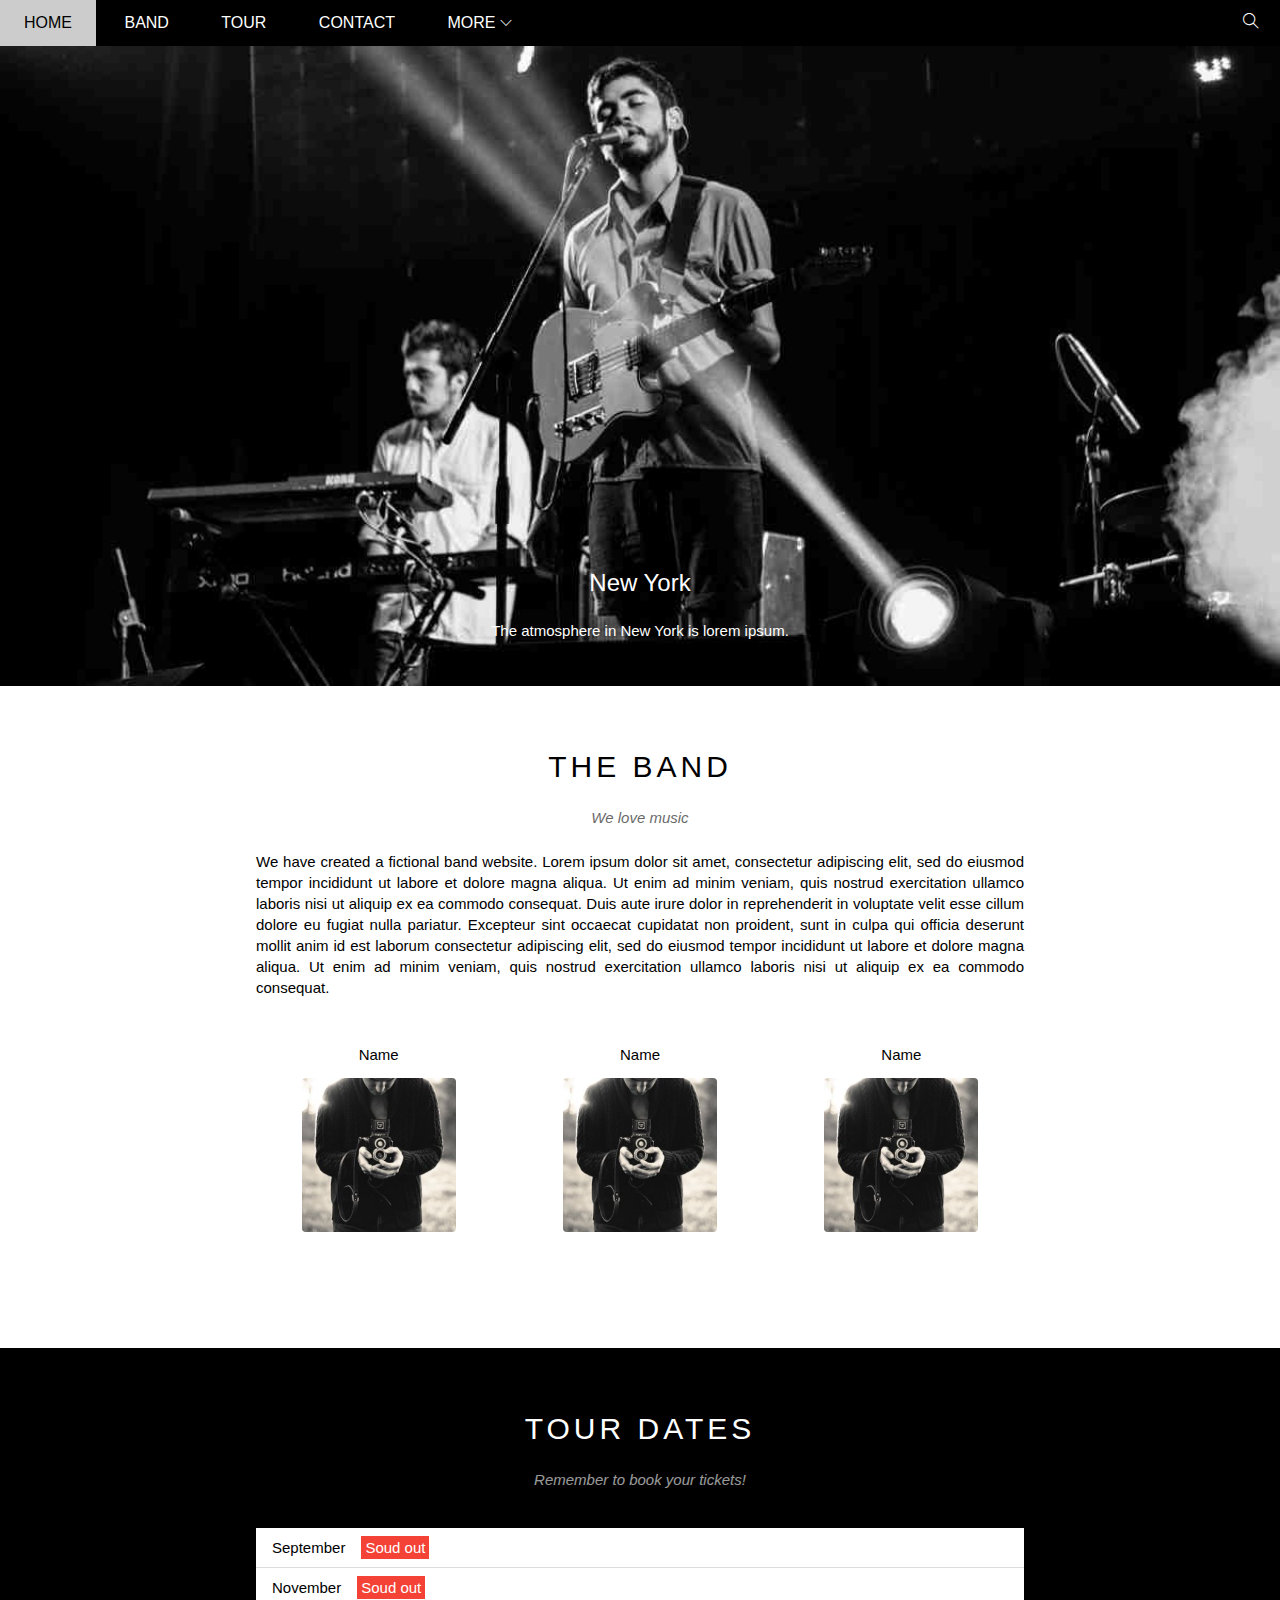
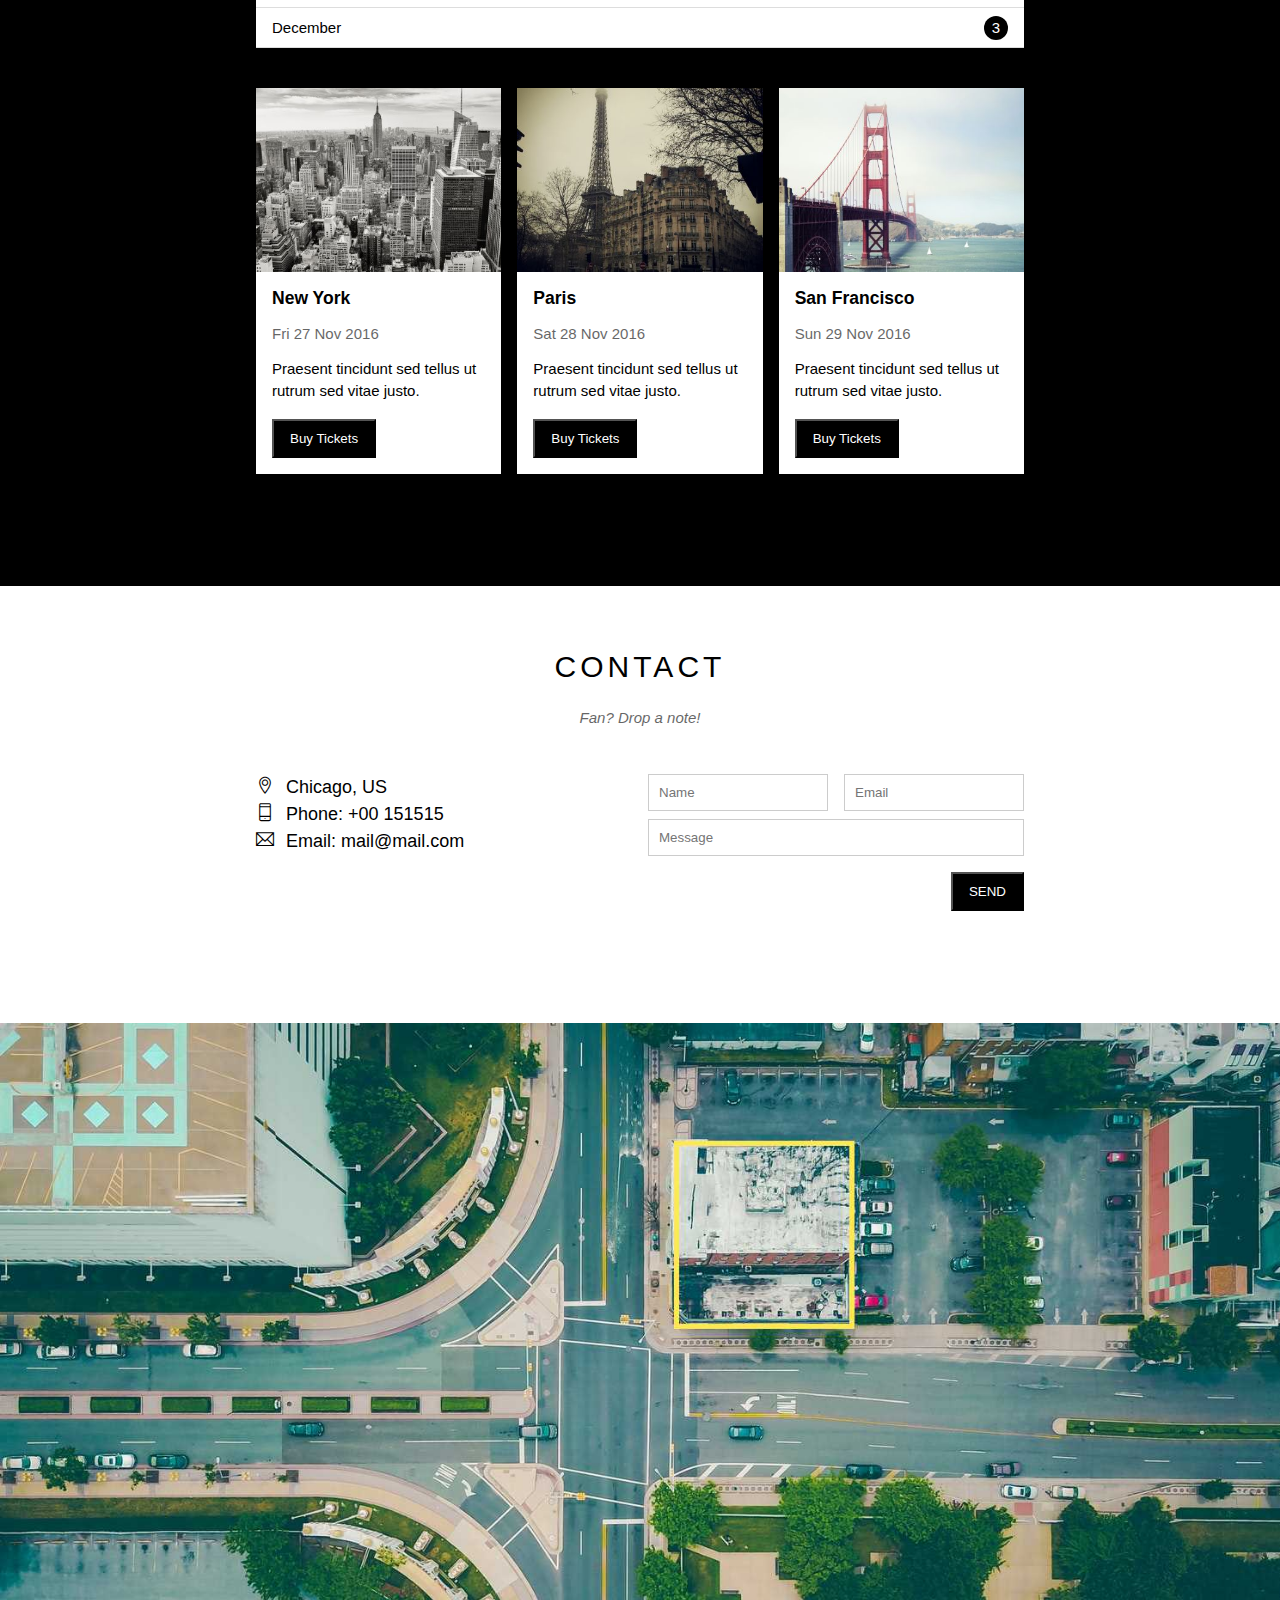
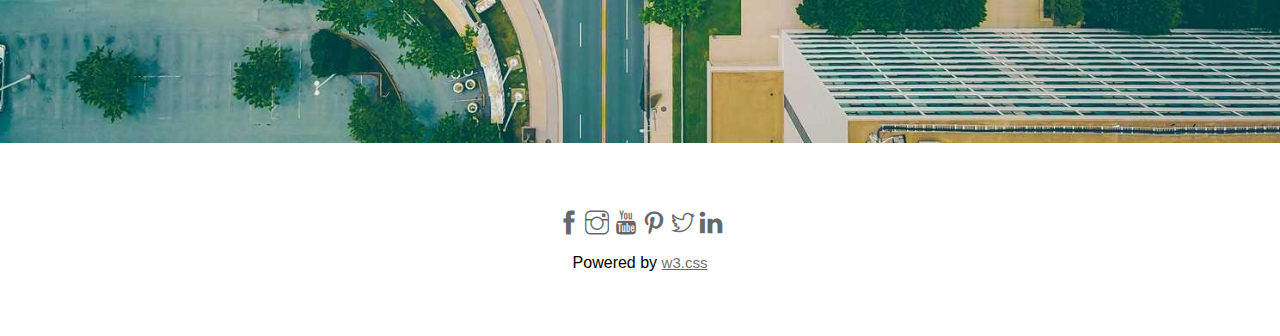
==== w3_band/index.html @ 414e9b03 "pull frist: html/css" ====
<!DOCTYPE html>
<html lang="en">
<head>
    <meta charset="UTF-8">
    <meta http-equiv="X-UA-Compatible" content="IE=edge">
    <meta name="viewport" content="width=device-width, initial-scale=1.0">
    <title>The band</title>
    <link rel="icon" href="./assets/image/icon/garage-band.png" type="image/gif" sizes="16x16">
    <link rel="stylesheet" href="./assets/css/style.css">
    <link rel="stylesheet" href="./assets/fonts/themify-icons/themify-icons.css">
</head>
<body>
    <div id="main">
        <div id="header">
            <ul id="nav">
                <li><a href="#">Home</a></li>
                <li><a href="#band">Band</a></li>
                <li><a href="#tour">Tour</a></li>
                <li><a href="#contact">Contact</a></li>
                <li>
                    <a href="#">More
                        <i class="nav-arrow-down ti-angle-down"></i>
                    </a>
                    
                    <ul class="subnav">
                        <li><a href="#">Merchandise</a></li>
                        <li><a href="#">Extras</a></li>
                        <li><a href="#">Media</a></li>
                    </ul>
                    
                </li>
            </ul>
            <div class="search-btn">
                <i class="search-icon ti-search"></i>
            </div>
            
        </div>
        <div id="slider">
            <div class="text-content">
                <h2 class="text-heading">New York</h2>
                <p class="text-desciption">The atmosphere in New York is lorem ipsum.</p>
            </div>

        </div>

        <div id="content">
            <!--About Section-->
            <div id="band" class="section-content">
                <h2 class="section-heading">THE BAND</h2>
                <p class="section-sub-heading">We love music</p>
                <p class="about-text">We have created a fictional band website. Lorem ipsum dolor sit amet, consectetur adipiscing elit, sed do eiusmod tempor incididunt ut labore et dolore magna aliqua. Ut enim ad minim veniam, quis nostrud exercitation ullamco laboris nisi ut aliquip ex ea commodo consequat. Duis aute irure dolor in reprehenderit in voluptate velit esse cillum dolore eu fugiat nulla pariatur. Excepteur sint occaecat cupidatat non proident, sunt in culpa qui officia deserunt mollit anim id est laborum consectetur adipiscing elit, sed do eiusmod tempor incididunt ut labore et dolore magna aliqua. Ut enim ad minim veniam, quis nostrud exercitation ullamco laboris nisi ut aliquip ex ea commodo consequat.</p>
                <div class="row member-list">
                    <div class="col col-third text-center">
                        <p class="member-name">Name</p>
                        <img src="assets/image/band/member1.jpg" alt="Name" class="member-img">
                    </div>

                    <div class="col col-third text-center">
                        <p class="member-name">Name</p>
                        <img src="assets/image/band/member1.jpg" alt="Name" class="member-img">
                    </div>

                    <div class="col col-third text-center">
                        <p class="member-name">Name</p>
                        <img src="assets/image/band/member1.jpg" alt="Name" class="member-img">
                    </div>
                    <div class="clear"></div>
                </div>
            </div>

            <!--Tour Section-->
            <div id="tour" class="tour-section">
                <div class="section-content">
                    <h2 class="section-heading text-white" >TOUR DATES</h2>
                    <p class="section-sub-heading text-white">Remember to book your tickets!</p>
                    <ul class="ticket-lists">
                        <li>September<span class="sold-out">Soud out</span></li>
                        <li>November<span class="sold-out">Soud out</span></li>
                        <li>December <span class="quantity">3</span></li>
                    </ul>
                    <div class="row places-list">
                        <div class="col col-third">
                            <img src="./assets/image/world/newyork.jpg" alt="New York" class="place-img">
                            <div class="place-body">
                                <h3 class="place-heading">New York</h3>
                                <p class="place-time mt-16">Fri 27 Nov 2016</p>
                                <p class="place-desc mt-16">Praesent tincidunt sed tellus ut rutrum sed vitae justo.</p>
                                <button href="#" class="btn mt-16 js-buy-ticket">Buy Tickets</button>
                            </div>
                        </div>

                        <div class="col col-third">
                            <img src="./assets/image/world/paris.jpg" alt="Paris" class="place-img">
                            <div class="place-body">
                                <h3 class="place-heading">Paris</h3>
                                <p class="place-time mt-16">Sat 28 Nov 2016</p>
                                <p class="place-desc mt-16">Praesent tincidunt sed tellus ut rutrum sed vitae justo.</p>
                                <button href="#" class="btn mt-16 js-buy-ticket">Buy Tickets</button>
                            </div>
                        </div>

                        <div class="col col-third">
                            <img src="./assets/image/world/sanfran.jpg" alt="San Francisco" class="place-img">
                            <div class="place-body">
                                <h3 class="place-heading">San Francisco</h3>
                                <p class="place-time mt-16">Sun 29 Nov 2016</p>
                                <p class="place-desc mt-16">Praesent tincidunt sed tellus ut rutrum sed vitae justo.</p>
                                <button href="#" class="btn mt-16 js-buy-ticket">Buy Tickets</button>
                            </div>
                        </div>
                    </div>
                </div>

            </div>

            <!--Begin: Contact Section-->
            <div id="contact" class="section-content">
                <h2 class="section-heading">CONTACT</h2>
                <p class="section-sub-heading">Fan? Drop a note!</p>
                <div class="row contact-content">
                    <div class="col col-half contact-info">
                        <p><i class="ti-location-pin"></i>Chicago, US</p>
                        <p><i class="ti-mobile"></i>Phone: +00 151515</p>
                        <p><i class="ti-email"></i>Email: mail@mail.com</p>
                    </div>
                    <div class="col col-half contact-form">
                        <form action="">
                            <div class="row ">
                                <div class="col col-half">
                                    <input type="text" name="" id="contact-name" placeholder="Name" required class="form-control">
                                </div>
                                <div class="col col-half">
                                    <input type="email" name="" id="contact-email" placeholder="Email" required class="form-control">
                                </div>
                            </div>
                            <div class="row mt-8">
                                <div class="col col-full">
                                    <input type="text" name="" id="contact-message" placeholder="Message" required class="form-control">
                                </div>
                            </div>

                            <input class="btn mt-16 pull-right" type="submit" value="SEND">
                        </form>
                    </div>

                </div>

            </div>
             <!--End: Contact Section-->

             <div class="section-map">
                 <img src="./assets/image/map/map.jpg" alt="Map">
             </div>

        </div>

        <div id="footer">
            <div class="socials-list">
                <a href=""><i class="ti-facebook"></i></a>
                <a href=""><i class="ti-instagram"></i></a>
                <a href=""><i class="ti-youtube"></i></a>
                <a href=""><i class="ti-pinterest"></i></a>
                <a href=""><i class="ti-twitter"></i></a>
                <a href=""><i class="ti-linkedin"></i></a>
            </div>
            <p class="copyright">Powered by <a href="">w3.css</a></p>
        </div>
    </div>

    <!--Modal-->
    <div class="modal js-modal">
        <div class="modal-container js-modal-container">
            <div class="modal-close"><i class="ti-close"></i></div>
            <header class="modal-header">
                <i class="ti-bag modal-icon-heading"></i>
                Tickets
            </header>
            <div class="modal-body">
                <label for="modal-quantity" class="modal-label">
                    <i class="ti-shopping-cart"></i>
                    Tickets, $15 per person
                </label>
                <input type="text" id="modal-quantity" class="modal-input" placeholder="How many?">

                <label for="modal-email" class="modal-label">
                    <i class="ti-user"></i>
                    Send To
                </label>
                <input type="email" id="modal-email" class="modal-input" placeholder="Enter email">

                <button class="buy-ticket-btn">
                    Pay<i class="ti-check"></i>
                </button>
            </div>
            <footer class="modal-footer">
                <p class="modal-help">Need <a href="">help?</a></p>
            </footer>
        </div>   
    </div>

    <script>
        const buyBtns = document.querySelectorAll('.js-buy-ticket')
        const modal = document.querySelector('.js-modal')
        const closeModal = document.querySelector('.modal-close')
        const modalContainer = document.querySelector('.js-modal-container')

        function showBuyTicket(){
            modal.classList.add('open')
        }
        function hideBuyTicket(){
            modal.classList.remove('open')
        }

        for(const buyBtn of buyBtns){
            buyBtn.addEventListener('click', showBuyTicket)
        }

        closeModal.addEventListener('click', hideBuyTicket)
        modal.addEventListener('click', hideBuyTicket)

        modalContainer.addEventListener('click', function (event){
            event.stopPropagation()
        })

    </script>
</body>
</html>
---- w3_band/assets/css/style.css ----
*{
    padding: 0;
    margin: 0;
    box-sizing: border-box;
}
html{
    font-family: Arial, Helvetica, sans-serif;
    scroll-behavior: smooth;
}
 
.text-white{
    color: white !important;
}

.row{
    margin-left: -8px;
    margin-right: -8px;
}
.row::after{
    content: "";
    display: block;
    clear: both;
}
.mt-8{
    margin-top: 8px !important;
}
.mt-16{
    margin-top: 16px !important;
}
.btn{
    text-decoration: none;
    background-color: #000;
    color: #fff;
    padding: 10px 16px;
    display: inline-block;
    cursor: pointer;
}
.btn:hover{
    background-color: #ccc;
    color: #000;
}
.pull-right{
    float: right;
}

.col {
    float: left;
    padding-left: 8px;
    padding-right: 8px;
}
.col-full{
    width: 100%;
}

.col-half{
    width: 50%;
}

.col-third{
    width: 33.33333%;
}
.text-center{
    text-align: center;
}


#main{

}
#header{
    height: 46px;
    background-color: #000;
    position: fixed;
    top: 0;
    left: 0;
    right: 0;
    z-index: 1;
}
#nav{
    display: inline-block;
}
#nav , .subnav{
    list-style-type: none;
}
#nav > li{
    display: inline-block;
    position: relative;
}
#nav > li > a {
    color: #fff;
    text-transform: uppercase;
    height: 46px;
}
#nav li a{
    text-decoration: none;
    line-height: 46px;
    padding: 0 24px;
    display: inline-block;
}
#nav li:hover .subnav{
    display: block;
}
#nav > li:hover > a ,
#nav .subnav li:hover {
    color: #000;
    background-color: #ccc;
}
#nav .subnav{
    display: none;
    position: absolute;
    background-color: #fff;
    top: 100%;
    left: 0;
    box-shadow: 0 0 10px rgba(0, 0, 0, 0.3);
    min-width: 160px;
    
}
#nav .subnav a {
    color: #000;
    padding: 0 12px;
    line-height: 38px;  
}
#nav .nav-arrow-down{
    font-size: 12px;
}
#header .search-btn{
    float: right;
    height: 46px;
    padding: 0 21px;
    line-height: 46px;
}
#header .search-btn:hover{
    cursor: pointer;
    background-color: #f44336;
}
#header .search-icon{
    color: #fff;
    font-size: 16px;
}


#slider{
    margin-top: 46px;
    padding-top: 50%; /*khi để phần trăm sẽ lấy 50% của chiểu rộng tương ứng*/
    background: url('../image/chicago.jpg') top center / cover no-repeat;
    position: relative;
}
#slider .text-content{
    position: absolute;
    color: #fff;
    bottom: 47px;
    /* left: 50%;
    transform: translateX(-50%); */
    width: 100%;
    text-align: center;
}
#slider .text-heading{
    font-size: 24px;
    font-weight: 500;
}
#slider .text-desciption{
    font-size: 15px;
    margin-top: 25px;
}
#content{

}
#content .section-content{
    width: 800px;
    padding: 64px 16px 112px;
    margin: auto;
}
#content .section-heading{
    text-align: center;
    font-size: 30px;
    font-weight: 500;
    letter-spacing: 4px;
}
#content .section-sub-heading{
    font-size: 15px;
    font-style: italic;
    text-align: center;
    margin-top: 25px;
    opacity: 0.6;
}
#content .about-text{
    font-size: 15px;
    margin-top: 25px;
    text-align: justify;
    line-height: 1.4;
}
#content .member-list{
    margin-top: 48px;

}

#content .member-name{
    font-size: 15px;
}
#content .member-img{
    margin-top: 15px;
    width: 154px;
    border-radius: 4px;
}
.tour-section{
    background-color: black;
}
.ticket-lists{
    background-color: #fff;
    margin-top: 40px;
    list-style: none;
}
.ticket-lists li{
    padding: 11px 16px;
    font-size: 15px;
    border-bottom: 1px solid #ddd;

}
.ticket-lists .sold-out{
    background-color: #f44336;
    color: #fff;
    padding: 3px 4px;
    margin-left: 16px;
}
.ticket-lists .quantity{
    float: right;
    background-color: #000;
    color: #fff;
    width: 24px;
    height: 24px;
    text-align: center;
    line-height: 24px;
    border-radius: 50%;
    margin-top: -3px;
}
.places-list{
    margin-top: 40px;
}

.place-img{
    width: 100%;
}
.place-body{
    background-color: white;
    padding: 16px;
    margin-top: -4px;
    font-size: 15px;
}
.place-time{
    opacity: 0.6;
}
.place-desc{
    line-height: 1.5;
}


.contact-content{
    margin-top: 48px;
}
.contact-info{
    font-size: 18px;
    line-height: 1.5;
}
.contact-info i[class*="ti-"] {
    width: 30px;
    display: inline-block;
}
.contact-form{
    font-size: 15px;
}
.contact-form .form-control{
    padding: 10px;
    border: 1px solid #ccc;
    width: 100%;
}
.section-map img{
    width: 100%;
}


#footer{
    padding: 64px 16px;
    text-align: center;
}
#footer .socials-list a{
    font-size: 24px;
    color: rgba(0,0,0,0.6);
    text-decoration: none;
}
#footer .socials-list a:hover, #footer .copyright a:hover {
    color: rgba(0,0,0,0.4);
}
#footer .copyright{
    margin-top: 15px;
}
#footer .copyright a{
    font-size: 15px;
    color: rgba(0,0,0,0.6);
}

.modal {
    position: fixed;
    top: 0;
    bottom: 0;
    left: 0;
    right: 0;
    background-color: rgba(0,0,0,0.4);
    display: none;
    align-items: center;
    justify-content: center;
    
}
.modal-container{
    background-color: #fff;
    position: relative;
    width: 900px;
    max-width: calc(100% - 32px);
    animation-name: modalFadeIn;
    animation-duration: 0.5s;
    animation-timing-function: ease;
}
.modal-header {
    background-color: #009688;
    min-height: 128px;
    color: #fff;
    display: flex;
    align-items: center;
    justify-content: center;
    font-size: 30px;
}
.modal-icon-heading{
    margin-right: 12px;
}
.modal-body {
    padding: 16px;
}
.modal-close{
    position: absolute;
    top: 0;
    right: 0;
    color: #fff;
    padding: 12px;
    opacity: 0.8;
    cursor: pointer;
}
.modal-close:hover{
    opacity: 1;
}
.modal-label {
    display: block;
    font-size: 15px;
    margin-bottom: 10px;
}
.modal-input {
    font-size: 15px;
    padding: 9px;
    width: 100%;
    border: 1px solid #ccc;
    margin-bottom: 20px;
}
.buy-ticket-btn {
    width: 100%;
    border: none;
    background-color: #009688;
    color: #fff;
    font-size: 15px;
    padding: 18px;
    cursor: pointer;
}
.buy-ticket-btn:hover{
    opacity: 0.8;
}
.modal-help{
    padding: 16px;
    text-align: right;
    font-size: 15px;
}
.modal-help a{
    color: #2196F3;
}
.modal.open{
    display: flex;
}

@keyframes modalFadeIn {
    from {
        transform: translateY( -130px );
        opacity: 0;
    }
    to {
        transform: translateY( 0 );
        opacity: 1;
    }
}
---- w3_band/assets/fonts/themify-icons/themify-icons.css ----
@font-face {
	font-family: 'themify';
	src:url('fonts/themify.eot?-fvbane');
	src:url('fonts/themify.eot?#iefix-fvbane') format('embedded-opentype'),
		url('fonts/themify.woff?-fvbane') format('woff'),
		url('fonts/themify.ttf?-fvbane') format('truetype'),
		url('fonts/themify.svg?-fvbane#themify') format('svg');
	font-weight: normal;
	font-style: normal;
}

[class^="ti-"], [class*=" ti-"] {
	font-family: 'themify';
	speak: none;
	font-style: normal;
	font-weight: normal;
	font-variant: normal;
	text-transform: none;
	line-height: 1;

	/* Better Font Rendering =========== */
	-webkit-font-smoothing: antialiased;
	-moz-osx-font-smoothing: grayscale;
}

.ti-wand:before {
	content: "\e600";
}
.ti-volume:before {
	content: "\e601";
}
.ti-user:before {
	content: "\e602";
}
.ti-unlock:before {
	content: "\e603";
}
.ti-unlink:before {
	content: "\e604";
}
.ti-trash:before {
	content: "\e605";
}
.ti-thought:before {
	content: "\e606";
}
.ti-target:before {
	content: "\e607";
}
.ti-tag:before {
	content: "\e608";
}
.ti-tablet:before {
	content: "\e609";
}
.ti-star:before {
	content: "\e60a";
}
.ti-spray:before {
	content: "\e60b";
}
.ti-signal:before {
	content: "\e60c";
}
.ti-shopping-cart:before {
	content: "\e60d";
}
.ti-shopping-cart-full:before {
	content: "\e60e";
}
.ti-settings:before {
	content: "\e60f";
}
.ti-search:before {
	content: "\e610";
}
.ti-zoom-in:before {
	content: "\e611";
}
.ti-zoom-out:before {
	content: "\e612";
}
.ti-cut:before {
	content: "\e613";
}
.ti-ruler:before {
	content: "\e614";
}
.ti-ruler-pencil:before {
	content: "\e615";
}
.ti-ruler-alt:before {
	content: "\e616";
}
.ti-bookmark:before {
	content: "\e617";
}
.ti-bookmark-alt:before {
	content: "\e618";
}
.ti-reload:before {
	content: "\e619";
}
.ti-plus:before {
	content: "\e61a";
}
.ti-pin:before {
	content: "\e61b";
}
.ti-pencil:before {
	content: "\e61c";
}
.ti-pencil-alt:before {
	content: "\e61d";
}
.ti-paint-roller:before {
	content: "\e61e";
}
.ti-paint-bucket:before {
	content: "\e61f";
}
.ti-na:before {
	content: "\e620";
}
.ti-mobile:before {
	content: "\e621";
}
.ti-minus:before {
	content: "\e622";
}
.ti-medall:before {
	content: "\e623";
}
.ti-medall-alt:before {
	content: "\e624";
}
.ti-marker:before {
	content: "\e625";
}
.ti-marker-alt:before {
	content: "\e626";
}
.ti-arrow-up:before {
	content: "\e627";
}
.ti-arrow-right:before {
	content: "\e628";
}
.ti-arrow-left:before {
	content: "\e629";
}
.ti-arrow-down:before {
	content: "\e62a";
}
.ti-lock:before {
	content: "\e62b";
}
.ti-location-arrow:before {
	content: "\e62c";
}
.ti-link:before {
	content: "\e62d";
}
.ti-layout:before {
	content: "\e62e";
}
.ti-layers:before {
	content: "\e62f";
}
.ti-layers-alt:before {
	content: "\e630";
}
.ti-key:before {
	content: "\e631";
}
.ti-import:before {
	content: "\e632";
}
.ti-image:before {
	content: "\e633";
}
.ti-heart:before {
	content: "\e634";
}
.ti-heart-broken:before {
	content: "\e635";
}
.ti-hand-stop:before {
	content: "\e636";
}
.ti-hand-open:before {
	content: "\e637";
}
.ti-hand-drag:before {
	content: "\e638";
}
.ti-folder:before {
	content: "\e639";
}
.ti-flag:before {
	content: "\e63a";
}
.ti-flag-alt:before {
	content: "\e63b";
}
.ti-flag-alt-2:before {
	content: "\e63c";
}
.ti-eye:before {
	content: "\e63d";
}
.ti-export:before {
	content: "\e63e";
}
.ti-exchange-vertical:before {
	content: "\e63f";
}
.ti-desktop:before {
	content: "\e640";
}
.ti-cup:before {
	content: "\e641";
}
.ti-crown:before {
	content: "\e642";
}
.ti-comments:before {
	content: "\e643";
}
.ti-comment:before {
	content: "\e644";
}
.ti-comment-alt:before {
	content: "\e645";
}
.ti-close:before {
	content: "\e646";
}
.ti-clip:before {
	content: "\e647";
}
.ti-angle-up:before {
	content: "\e648";
}
.ti-angle-right:before {
	content: "\e649";
}
.ti-angle-left:before {
	content: "\e64a";
}
.ti-angle-down:before {
	content: "\e64b";
}
.ti-check:before {
	content: "\e64c";
}
.ti-check-box:before {
	content: "\e64d";
}
.ti-camera:before {
	content: "\e64e";
}
.ti-announcement:before {
	content: "\e64f";
}
.ti-brush:before {
	content: "\e650";
}
.ti-briefcase:before {
	content: "\e651";
}
.ti-bolt:before {
	content: "\e652";
}
.ti-bolt-alt:before {
	content: "\e653";
}
.ti-blackboard:before {
	content: "\e654";
}
.ti-bag:before {
	content: "\e655";
}
.ti-move:before {
	content: "\e656";
}
.ti-arrows-vertical:before {
	content: "\e657";
}
.ti-arrows-horizontal:before {
	content: "\e658";
}
.ti-fullscreen:before {
	content: "\e659";
}
.ti-arrow-top-right:before {
	content: "\e65a";
}
.ti-arrow-top-left:before {
	content: "\e65b";
}
.ti-arrow-circle-up:before {
	content: "\e65c";
}
.ti-arrow-circle-right:before {
	content: "\e65d";
}
.ti-arrow-circle-left:before {
	content: "\e65e";
}
.ti-arrow-circle-down:before {
	content: "\e65f";
}
.ti-angle-double-up:before {
	content: "\e660";
}
.ti-angle-double-right:before {
	content: "\e661";
}
.ti-angle-double-left:before {
	content: "\e662";
}
.ti-angle-double-down:before {
	content: "\e663";
}
.ti-zip:before {
	content: "\e664";
}
.ti-world:before {
	content: "\e665";
}
.ti-wheelchair:before {
	content: "\e666";
}
.ti-view-list:before {
	content: "\e667";
}
.ti-view-list-alt:before {
	content: "\e668";
}
.ti-view-grid:before {
	content: "\e669";
}
.ti-uppercase:before {
	content: "\e66a";
}
.ti-upload:before {
	content: "\e66b";
}
.ti-underline:before {
	content: "\e66c";
}
.ti-truck:before {
	content: "\e66d";
}
.ti-timer:before {
	content: "\e66e";
}
.ti-ticket:before {
	content: "\e66f";
}
.ti-thumb-up:before {
	content: "\e670";
}
.ti-thumb-down:before {
	content: "\e671";
}
.ti-text:before {
	content: "\e672";
}
.ti-stats-up:before {
	content: "\e673";
}
.ti-stats-down:before {
	content: "\e674";
}
.ti-split-v:before {
	content: "\e675";
}
.ti-split-h:before {
	content: "\e676";
}
.ti-smallcap:before {
	content: "\e677";
}
.ti-shine:before {
	content: "\e678";
}
.ti-shift-right:before {
	content: "\e679";
}
.ti-shift-left:before {
	content: "\e67a";
}
.ti-shield:before {
	content: "\e67b";
}
.ti-notepad:before {
	content: "\e67c";
}
.ti-server:before {
	content: "\e67d";
}
.ti-quote-right:before {
	content: "\e67e";
}
.ti-quote-left:before {
	content: "\e67f";
}
.ti-pulse:before {
	content: "\e680";
}
.ti-printer:before {
	content: "\e681";
}
.ti-power-off:before {
	content: "\e682";
}
.ti-plug:before {
	content: "\e683";
}
.ti-pie-chart:before {
	content: "\e684";
}
.ti-paragraph:before {
	content: "\e685";
}
.ti-panel:before {
	content: "\e686";
}
.ti-package:before {
	content: "\e687";
}
.ti-music:before {
	content: "\e688";
}
.ti-music-alt:before {
	content: "\e689";
}
.ti-mouse:before {
	content: "\e68a";
}
.ti-mouse-alt:before {
	content: "\e68b";
}
.ti-money:before {
	content: "\e68c";
}
.ti-microphone:before {
	content: "\e68d";
}
.ti-menu:before {
	content: "\e68e";
}
.ti-menu-alt:before {
	content: "\e68f";
}
.ti-map:before {
	content: "\e690";
}
.ti-map-alt:before {
	content: "\e691";
}
.ti-loop:before {
	content: "\e692";
}
.ti-location-pin:before {
	content: "\e693";
}
.ti-list:before {
	content: "\e694";
}
.ti-light-bulb:before {
	content: "\e695";
}
.ti-Italic:before {
	content: "\e696";
}
.ti-info:before {
	content: "\e697";
}
.ti-infinite:before {
	content: "\e698";
}
.ti-id-badge:before {
	content: "\e699";
}
.ti-hummer:before {
	content: "\e69a";
}
.ti-home:before {
	content: "\e69b";
}
.ti-help:before {
	content: "\e69c";
}
.ti-headphone:before {
	content: "\e69d";
}
.ti-harddrives:before {
	content: "\e69e";
}
.ti-harddrive:before {
	content: "\e69f";
}
.ti-gift:before {
	content: "\e6a0";
}
.ti-game:before {
	content: "\e6a1";
}
.ti-filter:before {
	content: "\e6a2";
}
.ti-files:before {
	content: "\e6a3";
}
.ti-file:before {
	content: "\e6a4";
}
.ti-eraser:before {
	content: "\e6a5";
}
.ti-envelope:before {
	content: "\e6a6";
}
.ti-download:before {
	content: "\e6a7";
}
.ti-direction:before {
	content: "\e6a8";
}
.ti-direction-alt:before {
	content: "\e6a9";
}
.ti-dashboard:before {
	content: "\e6aa";
}
.ti-control-stop:before {
	content: "\e6ab";
}
.ti-control-shuffle:before {
	content: "\e6ac";
}
.ti-control-play:before {
	content: "\e6ad";
}
.ti-control-pause:before {
	content: "\e6ae";
}
.ti-control-forward:before {
	content: "\e6af";
}
.ti-control-backward:before {
	content: "\e6b0";
}
.ti-cloud:before {
	content: "\e6b1";
}
.ti-cloud-up:before {
	content: "\e6b2";
}
.ti-cloud-down:before {
	content: "\e6b3";
}
.ti-clipboard:before {
	content: "\e6b4";
}
.ti-car:before {
	content: "\e6b5";
}
.ti-calendar:before {
	content: "\e6b6";
}
.ti-book:before {
	content: "\e6b7";
}
.ti-bell:before {
	content: "\e6b8";
}
.ti-basketball:before {
	content: "\e6b9";
}
.ti-bar-chart:before {
	content: "\e6ba";
}
.ti-bar-chart-alt:before {
	content: "\e6bb";
}
.ti-back-right:before {
	content: "\e6bc";
}
.ti-back-left:before {
	content: "\e6bd";
}
.ti-arrows-corner:before {
	content: "\e6be";
}
.ti-archive:before {
	content: "\e6bf";
}
.ti-anchor:before {
	content: "\e6c0";
}
.ti-align-right:before {
	content: "\e6c1";
}
.ti-align-left:before {
	content: "\e6c2";
}
.ti-align-justify:before {
	content: "\e6c3";
}
.ti-align-center:before {
	content: "\e6c4";
}
.ti-alert:before {
	content: "\e6c5";
}
.ti-alarm-clock:before {
	content: "\e6c6";
}
.ti-agenda:before {
	content: "\e6c7";
}
.ti-write:before {
	content: "\e6c8";
}
.ti-window:before {
	content: "\e6c9";
}
.ti-widgetized:before {
	content: "\e6ca";
}
.ti-widget:before {
	content: "\e6cb";
}
.ti-widget-alt:before {
	content: "\e6cc";
}
.ti-wallet:before {
	content: "\e6cd";
}
.ti-video-clapper:before {
	content: "\e6ce";
}
.ti-video-camera:before {
	content: "\e6cf";
}
.ti-vector:before {
	content: "\e6d0";
}
.ti-themify-logo:before {
	content: "\e6d1";
}
.ti-themify-favicon:before {
	content: "\e6d2";
}
.ti-themify-favicon-alt:before {
	content: "\e6d3";
}
.ti-support:before {
	content: "\e6d4";
}
.ti-stamp:before {
	content: "\e6d5";
}
.ti-split-v-alt:before {
	content: "\e6d6";
}
.ti-slice:before {
	content: "\e6d7";
}
.ti-shortcode:before {
	content: "\e6d8";
}
.ti-shift-right-alt:before {
	content: "\e6d9";
}
.ti-shift-left-alt:before {
	content: "\e6da";
}
.ti-ruler-alt-2:before {
	content: "\e6db";
}
.ti-receipt:before {
	content: "\e6dc";
}
.ti-pin2:before {
	content: "\e6dd";
}
.ti-pin-alt:before {
	content: "\e6de";
}
.ti-pencil-alt2:before {
	content: "\e6df";
}
.ti-palette:before {
	content: "\e6e0";
}
.ti-more:before {
	content: "\e6e1";
}
.ti-more-alt:before {
	content: "\e6e2";
}
.ti-microphone-alt:before {
	content: "\e6e3";
}
.ti-magnet:before {
	content: "\e6e4";
}
.ti-line-double:before {
	content: "\e6e5";
}
.ti-line-dotted:before {
	content: "\e6e6";
}
.ti-line-dashed:before {
	content: "\e6e7";
}
.ti-layout-width-full:before {
	content: "\e6e8";
}
.ti-layout-width-default:before {
	content: "\e6e9";
}
.ti-layout-width-default-alt:before {
	content: "\e6ea";
}
.ti-layout-tab:before {
	content: "\e6eb";
}
.ti-layout-tab-window:before {
	content: "\e6ec";
}
.ti-layout-tab-v:before {
	content: "\e6ed";
}
.ti-layout-tab-min:before {
	content: "\e6ee";
}
.ti-layout-slider:before {
	content: "\e6ef";
}
.ti-layout-slider-alt:before {
	content: "\e6f0";
}
.ti-layout-sidebar-right:before {
	content: "\e6f1";
}
.ti-layout-sidebar-none:before {
	content: "\e6f2";
}
.ti-layout-sidebar-left:before {
	content: "\e6f3";
}
.ti-layout-placeholder:before {
	content: "\e6f4";
}
.ti-layout-menu:before {
	content: "\e6f5";
}
.ti-layout-menu-v:before {
	content: "\e6f6";
}
.ti-layout-menu-separated:before {
	content: "\e6f7";
}
.ti-layout-menu-full:before {
	content: "\e6f8";
}
.ti-layout-media-right-alt:before {
	content: "\e6f9";
}
.ti-layout-media-right:before {
	content: "\e6fa";
}
.ti-layout-media-overlay:before {
	content: "\e6fb";
}
.ti-layout-media-overlay-alt:before {
	content: "\e6fc";
}
.ti-layout-media-overlay-alt-2:before {
	content: "\e6fd";
}
.ti-layout-media-left-alt:before {
	content: "\e6fe";
}
.ti-layout-media-left:before {
	content: "\e6ff";
}
.ti-layout-media-center-alt:before {
	content: "\e700";
}
.ti-layout-media-center:before {
	content: "\e701";
}
.ti-layout-list-thumb:before {
	content: "\e702";
}
.ti-layout-list-thumb-alt:before {
	content: "\e703";
}
.ti-layout-list-post:before {
	content: "\e704";
}
.ti-layout-list-large-image:before {
	content: "\e705";
}
.ti-layout-line-solid:before {
	content: "\e706";
}
.ti-layout-grid4:before {
	content: "\e707";
}
.ti-layout-grid3:before {
	content: "\e708";
}
.ti-layout-grid2:before {
	content: "\e709";
}
.ti-layout-grid2-thumb:before {
	content: "\e70a";
}
.ti-layout-cta-right:before {
	content: "\e70b";
}
.ti-layout-cta-left:before {
	content: "\e70c";
}
.ti-layout-cta-center:before {
	content: "\e70d";
}
.ti-layout-cta-btn-right:before {
	content: "\e70e";
}
.ti-layout-cta-btn-left:before {
	content: "\e70f";
}
.ti-layout-column4:before {
	content: "\e710";
}
.ti-layout-column3:before {
	content: "\e711";
}
.ti-layout-column2:before {
	content: "\e712";
}
.ti-layout-accordion-separated:before {
	content: "\e713";
}
.ti-layout-accordion-merged:before {
	content: "\e714";
}
.ti-layout-accordion-list:before {
	content: "\e715";
}
.ti-ink-pen:before {
	content: "\e716";
}
.ti-info-alt:before {
	content: "\e717";
}
.ti-help-alt:before {
	content: "\e718";
}
.ti-headphone-alt:before {
	content: "\e719";
}
.ti-hand-point-up:before {
	content: "\e71a";
}
.ti-hand-point-right:before {
	content: "\e71b";
}
.ti-hand-point-left:before {
	content: "\e71c";
}
.ti-hand-point-down:before {
	content: "\e71d";
}
.ti-gallery:before {
	content: "\e71e";
}
.ti-face-smile:before {
	content: "\e71f";
}
.ti-face-sad:before {
	content: "\e720";
}
.ti-credit-card:before {
	content: "\e721";
}
.ti-control-skip-forward:before {
	content: "\e722";
}
.ti-control-skip-backward:before {
	content: "\e723";
}
.ti-control-record:before {
	content: "\e724";
}
.ti-control-eject:before {
	content: "\e725";
}
.ti-comments-smiley:before {
	content: "\e726";
}
.ti-brush-alt:before {
	content: "\e727";
}
.ti-youtube:before {
	content: "\e728";
}
.ti-vimeo:before {
	content: "\e729";
}
.ti-twitter:before {
	content: "\e72a";
}
.ti-time:before {
	content: "\e72b";
}
.ti-tumblr:before {
	content: "\e72c";
}
.ti-skype:before {
	content: "\e72d";
}
.ti-share:before {
	content: "\e72e";
}
.ti-share-alt:before {
	content: "\e72f";
}
.ti-rocket:before {
	content: "\e730";
}
.ti-pinterest:before {
	content: "\e731";
}
.ti-new-window:before {
	content: "\e732";
}
.ti-microsoft:before {
	content: "\e733";
}
.ti-list-ol:before {
	content: "\e734";
}
.ti-linkedin:before {
	content: "\e735";
}
.ti-layout-sidebar-2:before {
	content: "\e736";
}
.ti-layout-grid4-alt:before {
	content: "\e737";
}
.ti-layout-grid3-alt:before {
	content: "\e738";
}
.ti-layout-grid2-alt:before {
	content: "\e739";
}
.ti-layout-column4-alt:before {
	content: "\e73a";
}
.ti-layout-column3-alt:before {
	content: "\e73b";
}
.ti-layout-column2-alt:before {
	content: "\e73c";
}
.ti-instagram:before {
	content: "\e73d";
}
.ti-google:before {
	content: "\e73e";
}
.ti-github:before {
	content: "\e73f";
}
.ti-flickr:before {
	content: "\e740";
}
.ti-facebook:before {
	content: "\e741";
}
.ti-dropbox:before {
	content: "\e742";
}
.ti-dribbble:before {
	content: "\e743";
}
.ti-apple:before {
	content: "\e744";
}
.ti-android:before {
	content: "\e745";
}
.ti-save:before {
	content: "\e746";
}
.ti-save-alt:before {
	content: "\e747";
}
.ti-yahoo:before {
	content: "\e748";
}
.ti-wordpress:before {
	content: "\e749";
}
.ti-vimeo-alt:before {
	content: "\e74a";
}
.ti-twitter-alt:before {
	content: "\e74b";
}
.ti-tumblr-alt:before {
	content: "\e74c";
}
.ti-trello:before {
	content: "\e74d";
}
.ti-stack-overflow:before {
	content: "\e74e";
}
.ti-soundcloud:before {
	content: "\e74f";
}
.ti-sharethis:before {
	content: "\e750";
}
.ti-sharethis-alt:before {
	content: "\e751";
}
.ti-reddit:before {
	content: "\e752";
}
.ti-pinterest-alt:before {
	content: "\e753";
}
.ti-microsoft-alt:before {
	content: "\e754";
}
.ti-linux:before {
	content: "\e755";
}
.ti-jsfiddle:before {
	content: "\e756";
}
.ti-joomla:before {
	content: "\e757";
}
.ti-html5:before {
	content: "\e758";
}
.ti-flickr-alt:before {
	content: "\e759";
}
.ti-email:before {
	content: "\e75a";
}
.ti-drupal:before {
	content: "\e75b";
}
.ti-dropbox-alt:before {
	content: "\e75c";
}
.ti-css3:before {
	content: "\e75d";
}
.ti-rss:before {
	content: "\e75e";
}
.ti-rss-alt:before {
	content: "\e75f";
}
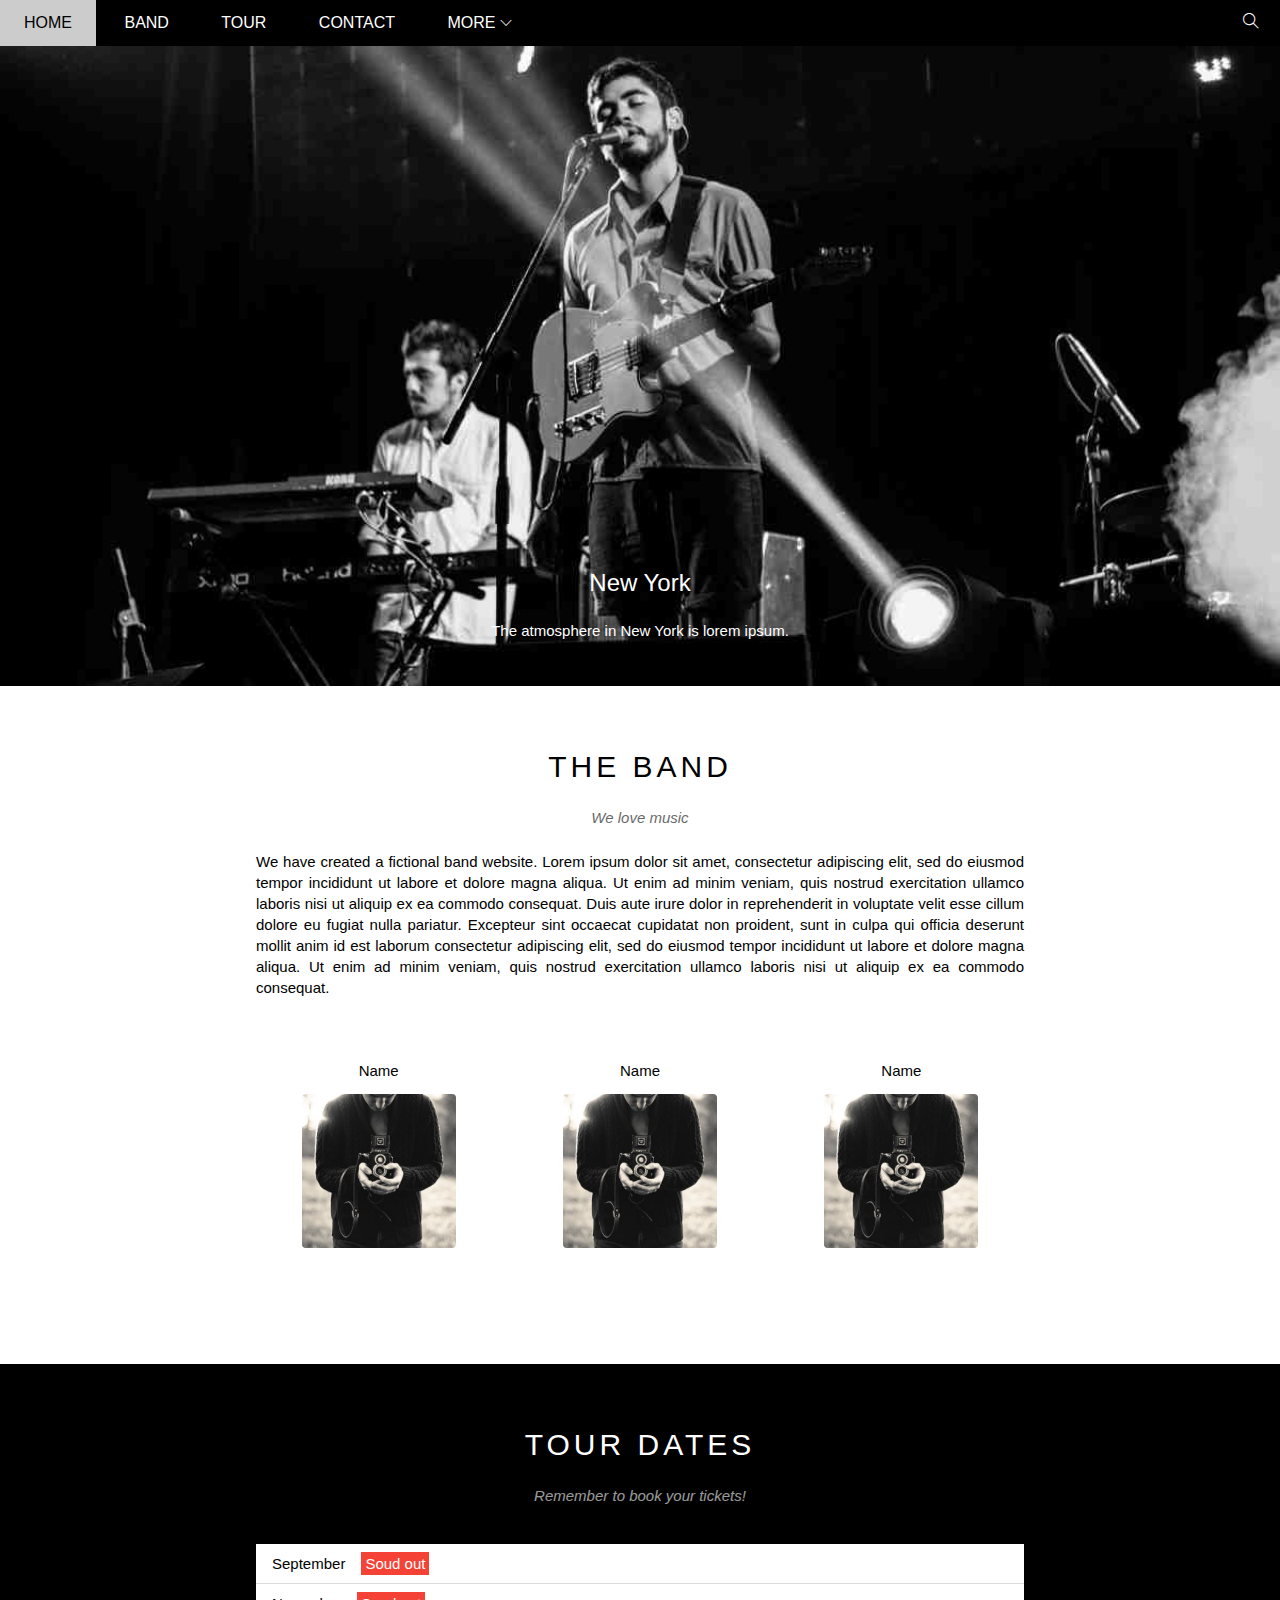
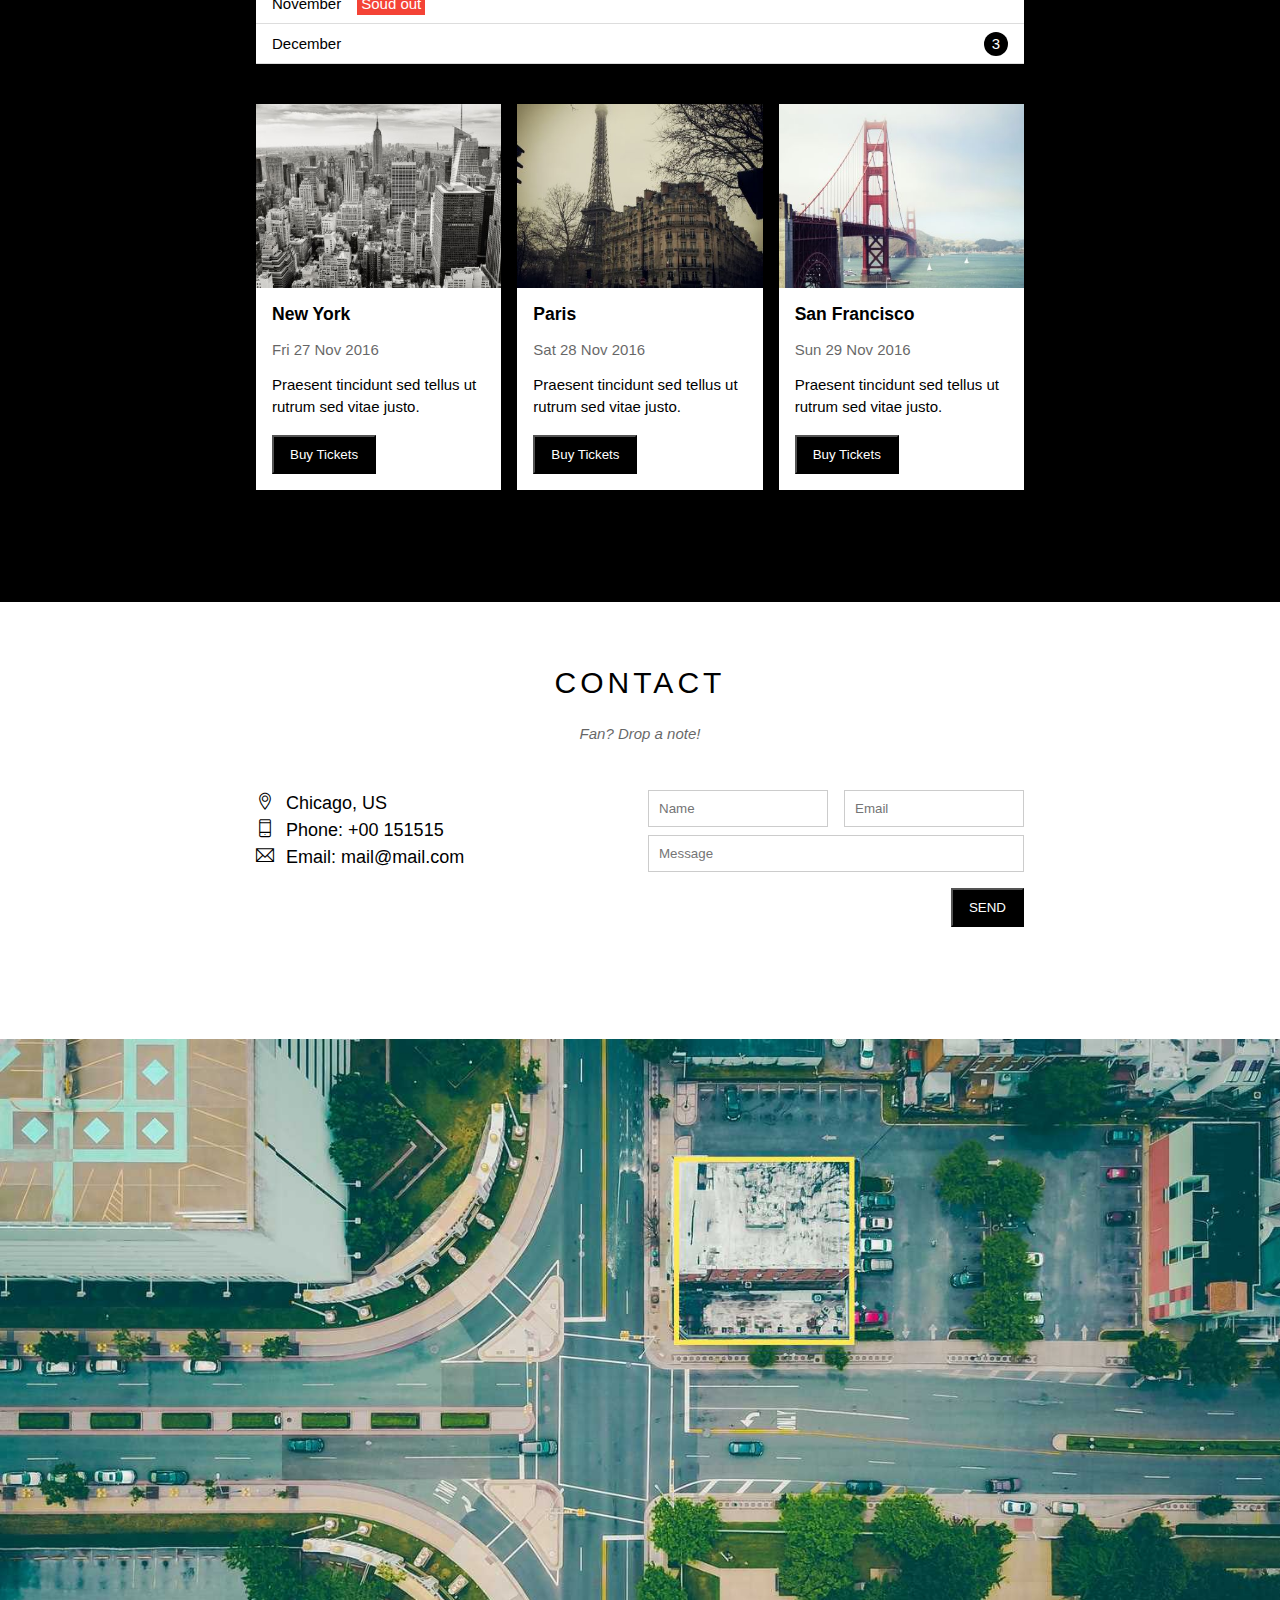
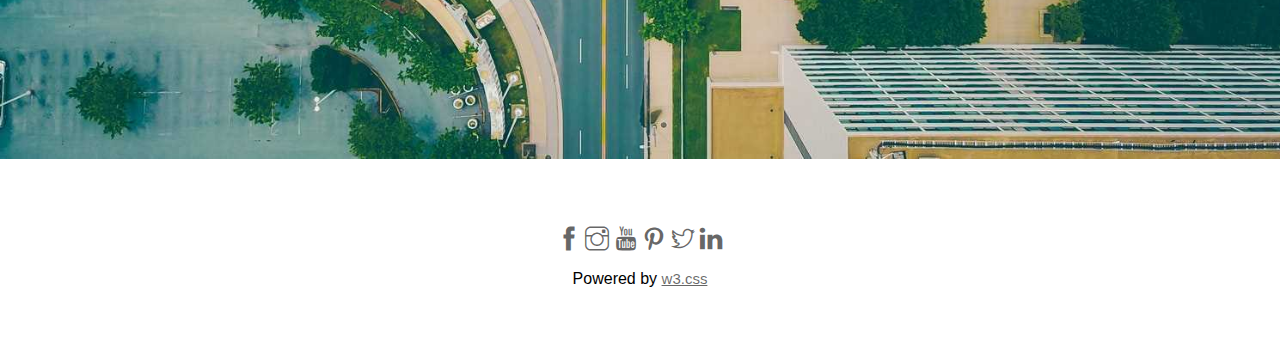
==== commit c6f38e78: "fix bug nav, reponsive contact" ====
--- a/w3_band/index.html
+++ b/w3_band/index.html
@@ -7,6 +7,7 @@
     <title>The band</title>
     <link rel="icon" href="./assets/image/icon/garage-band.png" type="image/gif" sizes="16x16">
     <link rel="stylesheet" href="./assets/css/style.css">
+    <link rel="stylesheet" href="./assets/css/reponsive.css">
     <link rel="stylesheet" href="./assets/fonts/themify-icons/themify-icons.css">
 </head>
 <body>
@@ -30,6 +31,9 @@
                     
                 </li>
             </ul>
+            <div id="mobile-menu" class="menu-btn">
+                <i class="menu-icon ti-menu"></i>
+            </div>
             <div class="search-btn">
                 <i class="search-icon ti-search"></i>
             </div>
@@ -50,17 +54,17 @@
                 <p class="section-sub-heading">We love music</p>
                 <p class="about-text">We have created a fictional band website. Lorem ipsum dolor sit amet, consectetur adipiscing elit, sed do eiusmod tempor incididunt ut labore et dolore magna aliqua. Ut enim ad minim veniam, quis nostrud exercitation ullamco laboris nisi ut aliquip ex ea commodo consequat. Duis aute irure dolor in reprehenderit in voluptate velit esse cillum dolore eu fugiat nulla pariatur. Excepteur sint occaecat cupidatat non proident, sunt in culpa qui officia deserunt mollit anim id est laborum consectetur adipiscing elit, sed do eiusmod tempor incididunt ut labore et dolore magna aliqua. Ut enim ad minim veniam, quis nostrud exercitation ullamco laboris nisi ut aliquip ex ea commodo consequat.</p>
                 <div class="row member-list">
-                    <div class="col col-third text-center">
+                    <div class="s-col-full mt-32 col col-third text-center">
                         <p class="member-name">Name</p>
                         <img src="assets/image/band/member1.jpg" alt="Name" class="member-img">
                     </div>
 
-                    <div class="col col-third text-center">
+                    <div class="s-col-full mt-32 col col-third text-center">
                         <p class="member-name">Name</p>
                         <img src="assets/image/band/member1.jpg" alt="Name" class="member-img">
                     </div>
 
-                    <div class="col col-third text-center">
+                    <div class="s-col-full mt-32 col col-third text-center">
                         <p class="member-name">Name</p>
                         <img src="assets/image/band/member1.jpg" alt="Name" class="member-img">
                     </div>
@@ -79,33 +83,33 @@
                         <li>December <span class="quantity">3</span></li>
                     </ul>
                     <div class="row places-list">
-                        <div class="col col-third">
+                        <div class="col col-third mt-16 s-col-full">
                             <img src="./assets/image/world/newyork.jpg" alt="New York" class="place-img">
                             <div class="place-body">
                                 <h3 class="place-heading">New York</h3>
                                 <p class="place-time mt-16">Fri 27 Nov 2016</p>
                                 <p class="place-desc mt-16">Praesent tincidunt sed tellus ut rutrum sed vitae justo.</p>
-                                <button href="#" class="btn mt-16 js-buy-ticket">Buy Tickets</button>
+                                <button href="#" class="btn mt-16 js-buy-ticket s-full-width">Buy Tickets</button>
                             </div>
                         </div>
 
-                        <div class="col col-third">
+                        <div class="col col-third mt-16 s-col-full">
                             <img src="./assets/image/world/paris.jpg" alt="Paris" class="place-img">
                             <div class="place-body">
                                 <h3 class="place-heading">Paris</h3>
                                 <p class="place-time mt-16">Sat 28 Nov 2016</p>
                                 <p class="place-desc mt-16">Praesent tincidunt sed tellus ut rutrum sed vitae justo.</p>
-                                <button href="#" class="btn mt-16 js-buy-ticket">Buy Tickets</button>
+                                <button href="#" class="btn mt-16 js-buy-ticket s-full-width">Buy Tickets</button>
                             </div>
                         </div>
 
-                        <div class="col col-third">
+                        <div class="col col-third mt-16 s-col-full">
                             <img src="./assets/image/world/sanfran.jpg" alt="San Francisco" class="place-img">
                             <div class="place-body">
                                 <h3 class="place-heading">San Francisco</h3>
                                 <p class="place-time mt-16">Sun 29 Nov 2016</p>
                                 <p class="place-desc mt-16">Praesent tincidunt sed tellus ut rutrum sed vitae justo.</p>
-                                <button href="#" class="btn mt-16 js-buy-ticket">Buy Tickets</button>
+                                <button href="#" class="btn mt-16 js-buy-ticket s-full-width">Buy Tickets</button>
                             </div>
                         </div>
                     </div>
@@ -118,18 +122,18 @@
                 <h2 class="section-heading">CONTACT</h2>
                 <p class="section-sub-heading">Fan? Drop a note!</p>
                 <div class="row contact-content">
-                    <div class="col col-half contact-info">
+                    <div class="col col-half s-col-full contact-info">
                         <p><i class="ti-location-pin"></i>Chicago, US</p>
                         <p><i class="ti-mobile"></i>Phone: +00 151515</p>
                         <p><i class="ti-email"></i>Email: mail@mail.com</p>
                     </div>
-                    <div class="col col-half contact-form">
+                    <div class="col col-half s-col-full contact-form">
                         <form action="">
                             <div class="row ">
-                                <div class="col col-half">
+                                <div class="col col-half s-col-full">
                                     <input type="text" name="" id="contact-name" placeholder="Name" required class="form-control">
                                 </div>
-                                <div class="col col-half">
+                                <div class="col col-half s-col-full s-mt-8">
                                     <input type="email" name="" id="contact-email" placeholder="Email" required class="form-control">
                                 </div>
                             </div>
@@ -139,7 +143,7 @@
                                 </div>
                             </div>
 
-                            <input class="btn mt-16 pull-right" type="submit" value="SEND">
+                            <input class="btn mt-16 pull-right s-full-width" type="submit" value="SEND">
                         </form>
                     </div>
 
@@ -197,6 +201,35 @@
             </footer>
         </div>   
     </div>
+    <script>
+        
+        var header = document.getElementById('header');
+        var mobileMenu = document.getElementById('mobile-menu');
+        var currentHeight = header.clientHeight;
+
+        mobileMenu.onclick = function (){
+            var isClosed = header.clientHeight === currentHeight;
+            if(isClosed){
+                header.style.height = 'auto';
+            }else{
+                header.style.height = null;
+            }
+        }
+
+        var menuItems = document.querySelectorAll('#nav li a[href*="#"]');
+        
+        for(var menuItem of menuItems){
+            menuItem.onclick = function (event){
+                var isParent = this.nextElementSibling && this.nextElementSibling.classList.contains('subnav');
+                if(isParent){
+                    event.preventDefault();
+                }else{
+                    header.style.height = null;
+                }
+            }
+        }
+
+    </script>
 
     <script>
         const buyBtns = document.querySelectorAll('.js-buy-ticket')
--- a/w3_band/assets/css/style.css
+++ b/w3_band/assets/css/style.css
@@ -27,6 +27,9 @@
 .mt-16{
     margin-top: 16px !important;
 }
+.mt-32{
+    margin-top: 32px;
+}
 .btn{
     text-decoration: none;
     background-color: #000;
@@ -67,15 +70,7 @@
 #main{
 
 }
-#header{
-    height: 46px;
-    background-color: #000;
-    position: fixed;
-    top: 0;
-    left: 0;
-    right: 0;
-    z-index: 1;
-}
+
 #nav{
     display: inline-block;
 }
@@ -95,7 +90,7 @@
     text-decoration: none;
     line-height: 46px;
     padding: 0 24px;
-    display: inline-block;
+    display: block;
 }
 #nav li:hover .subnav{
     display: block;
@@ -123,6 +118,24 @@
 #nav .nav-arrow-down{
     font-size: 12px;
 }
+#header{
+    height: 46px;
+    background-color: #000;
+    position: fixed;
+    top: 0;
+    left: 0;
+    right: 0;
+    z-index: 1;
+}
+
+#header .menu-btn{
+    display: none;
+    position: absolute;
+    top: 0;
+    right: 0;
+}
+
+#header .menu-btn,
 #header .search-btn{
     float: right;
     height: 46px;
@@ -133,6 +146,14 @@
     cursor: pointer;
     background-color: #f44336;
 }
+#header .menu-btn:hover{
+    background-color: #ccc;
+}
+#header .menu-btn:hover .menu-icon{
+    color: #000;
+}
+
+#header .menu-icon,
 #header .search-icon{
     color: #fff;
     font-size: 16px;
@@ -167,6 +188,7 @@
 }
 #content .section-content{
     width: 800px;
+    max-width: 100%;
     padding: 64px 16px 112px;
     margin: auto;
 }
@@ -190,7 +212,7 @@
     line-height: 1.4;
 }
 #content .member-list{
-    margin-top: 48px;
+    margin-top: 32px;
 
 }
 
@@ -234,7 +256,7 @@
     margin-top: -3px;
 }
 .places-list{
-    margin-top: 40px;
+    margin-top: 24px;
 }
 
 .place-img{
--- a/w3_band/assets/css/reponsive.css
+++ b/w3_band/assets/css/reponsive.css
@@ -0,0 +1,55 @@
+/*PC*/
+@media (min-width: 1024px){
+
+}
+
+/*Tablet*/
+@media (min-width: 740px) and (max-width: 1023px){
+    
+}
+
+/*Mobile*/
+@media (max-width: 739px){
+    .s-full-width, .s-col-full{
+        width: 100% !important;
+    }
+    .s-mt-8{
+        margin-top: 8px !important;
+    }
+    #nav{
+        display: block;
+    }
+    #nav > li{
+        display: block;
+    }
+    #nav > li:first-child{
+        display: inline-block;
+    }
+    #nav li a{
+        padding: 1px 24px;
+    }
+    #nav .subnav{
+        position: initial;
+        background-color: #000;
+    }
+    #nav .subnav a{
+        color: #fff;
+        padding: 5px 41px;
+    }
+    #header{
+        overflow: hidden;
+    }
+    #header .search-btn{
+        display: none;
+    }
+    #header .menu-btn {
+        display: block;
+    }
+    
+    #content .member-img{
+        width: 60%;
+    }
+    .contact-form{
+        margin-top: 16px;
+    }
+}